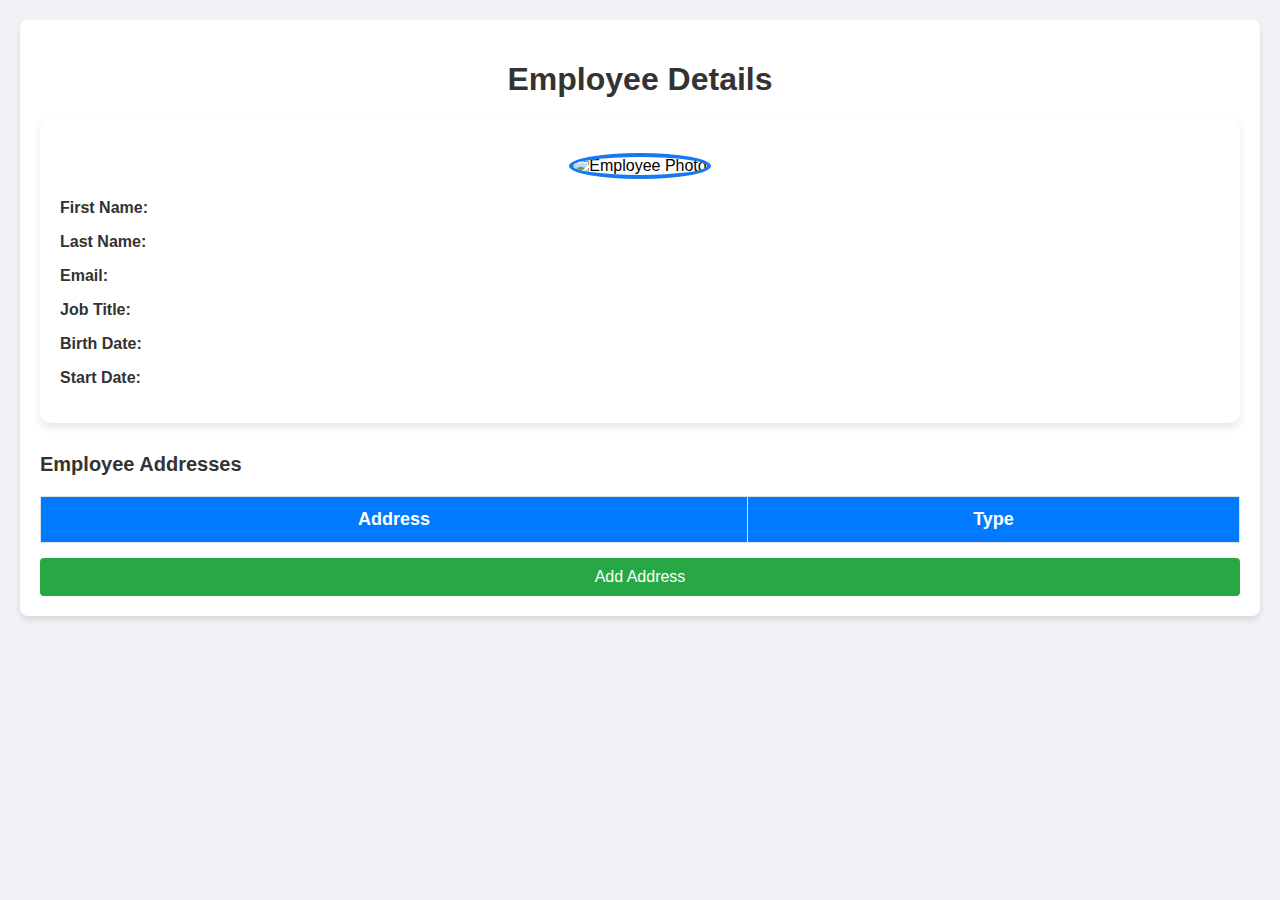
==== employee-details.html @ fe4870d3 "Base Application Complete" ====
<!DOCTYPE html>
<html lang="en">
<head>
  <meta charset="UTF-8">
  <meta name="viewport" content="width=device-width, initial-scale=1.0">
  <title>Employee Details</title>
  <link rel="stylesheet" href="employee-details.css">
</head>
<body>
  <div class="container">
    <h1>Employee Details</h1>

<!-- Employee Details -->
<div id="employeeDetails">
  <img id="employeePhoto" src="" alt="Employee Photo" width="100" />
    <h2 id="employeeName"></h2>

    <div class="employee-info">
      <div class="info-item">
        <label for="employeeFirstName">First Name:</label>
        <p id="employeeFirstName"></p>
        <input id="editFirstName" class="hidden" type="text" />
      </div>
      <div class="info-item">
        <label for="employeeLastName">Last Name:</label>
        <p id="employeeLastName"></p>
        <input id="editLastName" class="hidden" type="text" />
      </div>
      <div class="info-item">
        <label for="employeeEmail">Email:</label>
        <p id="employeeEmail"></p>
        <input id="editEmail" class="hidden" type="email" />
      </div>
      <div class="info-item">
        <label for="employeeJobTitle">Job Title:</label>
        <p id="employeeJobTitle"></p>
      </div>
      <div class="info-item">
        <label for="employeeBirthDate">Birth Date:</label>
        <p id="employeeBirthDate"></p>
        <input id="editBirthDate" class="hidden" type="date" />
      </div>
      <div class="info-item">
        <label for="employeeStartDate">Start Date:</label>
        <p id="employeeStartDate"></p>
        <input id="editStartDate" class="hidden" type="date" />
      </div>
    </div>

    <div id="editButtonContainer" class="hidden">
        <button id="editButton">Edit</button>
        <button id="updateButton" class="hidden">Update</button> <!-- Update button for saving changes -->
    </div>
  </div>
    <div id="addressesSection">
      <h3>Employee Addresses</h3>
      <table id="addressesTable">
        <thead>
          <tr>
            <th>Address</th>
            <th>Type</th>
          </tr>
        </thead>
        <tbody id="addressesList"></tbody>
      </table>
      <button id="addAddressButton">Add Address</button>
    </div>

    <div id="addAddressForm" class="hidden">
      <h3>Enter Address</h3>
      <textarea id="addressField" placeholder="Enter the address"></textarea>
      <select id="addressTypeDropdown">
        <option value="" disabled selected>Select Address Type</option>
      </select>
      <button id="submitAddress">Save Address</button>
    </div>
  </div>

  <script src="employee-details.js"></script>
</body>
</html>
---- employee-details.css ----
/* General Styles */
body {
    font-family: Arial, sans-serif;
    background-color: #f0f2f5;
    margin: 0;
    padding: 0;
  }
  
  .container {
    max-width: 1200px;
    margin: 20px auto;
    padding: 20px;
    background-color: #fff;
    border-radius: 8px;
    box-shadow: 0 4px 6px rgba(0, 0, 0, 0.1);
  }
  
  h1 {
    text-align: center;
    margin-bottom: 20px;
    color: #333;
  }
  
/* Employee Details Section */
#employeeDetails {
    background-color: #ffffff;
    padding: 20px;
    border-radius: 10px;
    box-shadow: 0 4px 8px rgba(0, 0, 0, 0.1);
    margin-bottom: 30px;
    text-align: center;
  }
  
  #employeeDetails img {
    width: 120px;
    height: 120px;
    border-radius: 50%;
    border: 4px solid #1877f2;
    margin-top: 15px;
    object-fit: cover;
  }
  
  #employeeDetails h2 {
    font-size: 24px;
    color: #333;
    font-weight: 600;
    margin-top: 10px;
    margin-bottom: 10px;
  }
  
  .employee-info {
    text-align: left;
    margin-top: 20px;
  }
  
  .info-item {
    margin-bottom: 12px;
  }
  
  .info-item label {
    font-size: 16px;
    color: #333;
    font-weight: 600;
  }
  
  .info-item p {
    font-size: 16px;
    margin-top: 5px;
    color: #555;
  }
  
  #employeeDetails p span {
    font-weight: 600;
    color: #1877f2;
  }
  
  /* Responsive Styles */
  @media (max-width: 768px) {
    #employeeDetails {
      padding: 15px;
    }
  
    #employeeDetails h2 {
      font-size: 20px;
    }
  
    .employee-info .info-item {
      margin-bottom: 10px;
    }
  
    .info-item label {
      font-size: 14px;
    }
  
    .info-item p {
      font-size: 14px;
    }
  
    #employeeDetails img {
      width: 100px;
      height: 100px;
    }
  }
  /* Responsive Styles */
  @media (max-width: 768px) {
    #employeeDetails {
      padding: 15px;
    }
  
    #employeeDetails h2 {
      font-size: 20px;
    }
  
    #employeeDetails p {
      font-size: 14px;
    }
  
    #employeeDetails img {
      width: 100px;
      height: 100px;
    }
  }
  
  
  /* Address List */
  #addressesList {
    list-style-type: none;
    padding-left: 0;
  }
  
  #addressesList li {
    padding: 8px;
    margin: 5px 0;
    background-color: #f4f4f4;
    border-radius: 5px;
  }
  
  #addressesList li:nth-child(even) {
    background-color: #e9ecef;
  }
  
  h3 {
    margin-top: 30px;
    font-size: 20px;
    color: #333;
  }
  
  /* Address Form */
  #addAddressForm {
    margin-top: 20px;
    background-color: #f8f9fa;
    padding: 15px;
    border-radius: 8px;
    box-shadow: 0 4px 6px rgba(0, 0, 0, 0.1);
  }
  
  #addAddressForm input,
  #addAddressForm select {
    padding: 10px;
    margin: 10px 0;
    border: 1px solid #ccc;
    border-radius: 4px;
    font-size: 16px;
    width: 100%;
    box-sizing: border-box;
  }
  
  #addAddressForm button {
    padding: 10px 15px;
    background-color: #28a745;
    color: #fff;
    border: none;
    border-radius: 4px;
    cursor: pointer;
    font-size: 16px;
    width: 100%;
    margin-top: 10px;
  }
  
  #addAddressForm button:hover {
    background-color: #218838;
  }
  
  /* Pagination and Link Styling */
  .pagination {
    display: flex;
    justify-content: center;
    gap: 10px;
    margin-top: 30px;
  }
  
  .pagination button {
    padding: 10px 15px;
    background-color: #007bff;
    color: white;
    border: none;
    border-radius: 4px;
    cursor: pointer;
  }
  
  .pagination button:disabled {
    background-color: #ccc;
    cursor: not-allowed;
  }
  
  .pagination button:hover:not(:disabled) {
    background-color: #0056b3;
  }
  
  a {
    color: #007bff;
    text-decoration: none;
  }
  
  a:hover {
    text-decoration: underline;
  }
  
  #addNewEmployeeButton {
    margin-top: 20px;
    padding: 10px 20px;
    background-color: #28a745;
    border: none;
    color: white;
    border-radius: 4px;
    cursor: pointer;
    font-size: 16px;
  }
  
  #addNewEmployeeButton:hover {
    background-color: #218838;
  }
  
  .hidden {
    display: none;
  }
  
  /* Responsive Styles */
  @media (max-width: 768px) {
    .container {
      padding: 15px;
    }
  
    #employeeDetails p {
      font-size: 14px;
    }
  
    #addressesList li {
      font-size: 14px;
    }
  
    #addAddressForm input,
    #addAddressForm select {
      font-size: 14px;
    }
  
    #addAddressForm button {
      font-size: 14px;
    }
  
    .pagination button {
      padding: 8px 12px;
    }
  }

  /* Address Table Styles */
#addressesTable {
    width: 100%;
    border-collapse: collapse; /* Remove the space between cells */
    margin-top: 20px;
  }
  
  #addressesTable th, #addressesTable td {
    padding: 12px 15px;
    border: 1px solid #dee2e6; /* Light grey border */
    text-align: left;
  }
  
  #addressesTable th {
    background-color: #007bff;
    color: #fff;
    font-size: 18px;
    font-weight: bold;
  }
  
  #addressesTable td {
    background-color: #f9f9f9;
    font-size: 16px;
    color: #333;
  }
  
  #addressesTable tr:nth-child(even) td {
    background-color: #f4f6f9; /* Light background for alternate rows */
  }
  
  #addressesTable tr:hover td {
    background-color: #e1e1e1; /* Slight darkening on hover */
  }
  
  #addressesTable td {
    border-bottom: 1px solid #ddd;
  }
  
  /* Header Text Alignment */
  #addressesTable th {
    text-align: center;
  }
  
  /* Styling for the Add Address Button */
  #addAddressButton {
    padding: 10px 20px;
    background-color: #28a745;
    color: #fff;
    border: none;
    border-radius: 4px;
    cursor: pointer;
    font-size: 16px;
    margin-top: 15px;
    display: block;
    width: 100%;
  }
  
  #addAddressButton:hover {
    background-color: #218838;
  }
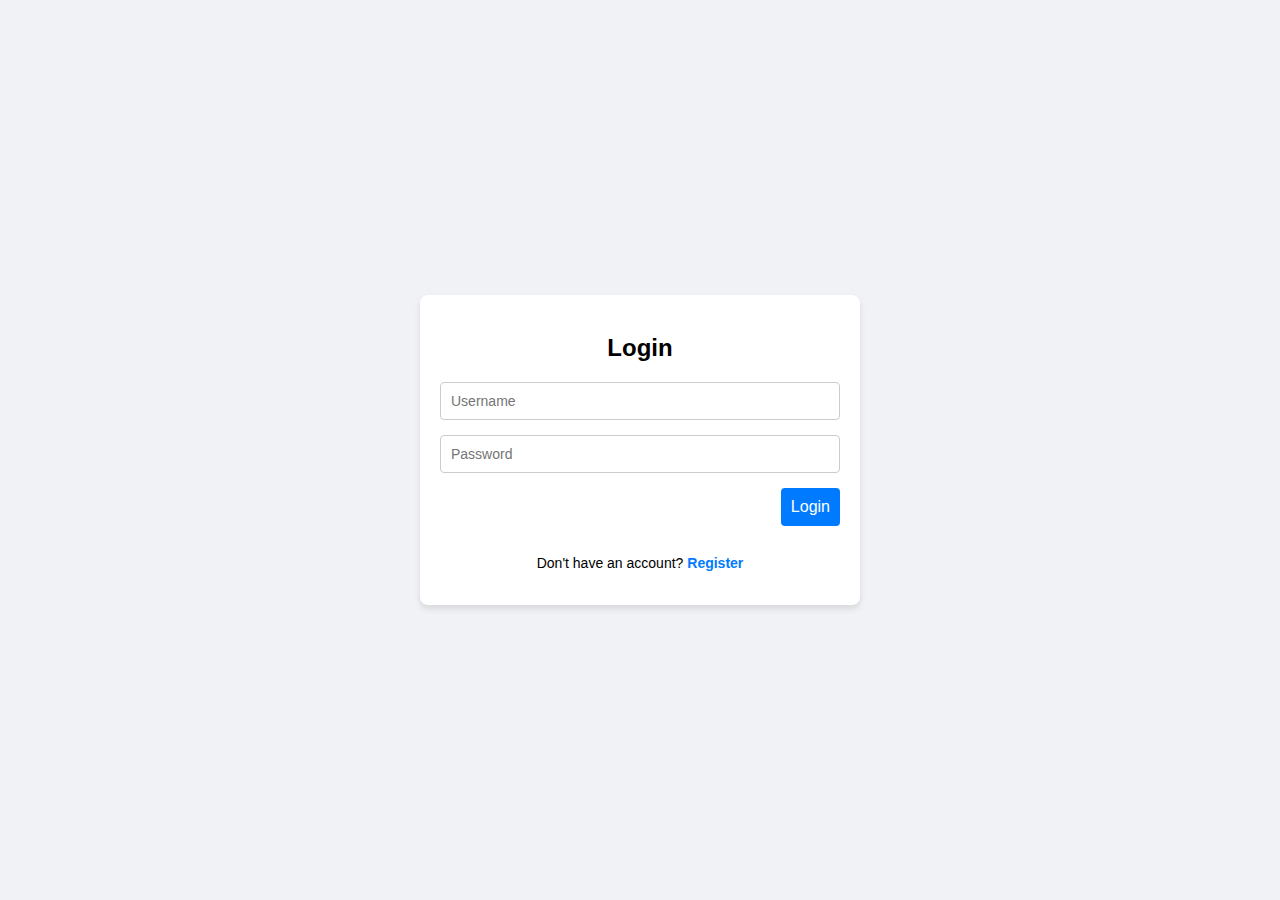
==== commit e73d158e: "First Front-End commit" ====
--- a/employee-details.html
+++ b/employee-details.html
@@ -10,68 +10,27 @@
   <div class="container">
     <h1>Employee Details</h1>
 
-<!-- Employee Details -->
-<div id="employeeDetails">
-  <img id="employeePhoto" src="" alt="Employee Photo" width="100" />
-    <h2 id="employeeName"></h2>
-
-    <div class="employee-info">
-      <div class="info-item">
-        <label for="employeeFirstName">First Name:</label>
-        <p id="employeeFirstName"></p>
-        <input id="editFirstName" class="hidden" type="text" />
-      </div>
-      <div class="info-item">
-        <label for="employeeLastName">Last Name:</label>
-        <p id="employeeLastName"></p>
-        <input id="editLastName" class="hidden" type="text" />
-      </div>
-      <div class="info-item">
-        <label for="employeeEmail">Email:</label>
-        <p id="employeeEmail"></p>
-        <input id="editEmail" class="hidden" type="email" />
-      </div>
-      <div class="info-item">
-        <label for="employeeJobTitle">Job Title:</label>
-        <p id="employeeJobTitle"></p>
-      </div>
-      <div class="info-item">
-        <label for="employeeBirthDate">Birth Date:</label>
-        <p id="employeeBirthDate"></p>
-        <input id="editBirthDate" class="hidden" type="date" />
-      </div>
-      <div class="info-item">
-        <label for="employeeStartDate">Start Date:</label>
-        <p id="employeeStartDate"></p>
-        <input id="editStartDate" class="hidden" type="date" />
-      </div>
+    <!-- Employee Details -->
+    <div id="employeeDetails">
+      <img id="employeePhoto" src="" alt="Employee Photo" width="100" />
+      <h2 id="employeeName"></h2>
+      <p id="employeeEmail"></p>
+      <p id="employeeJobTitle"></p>
+      <p id="employeeBirthDate"></p>
+      <p id="employeeStartDate"></p>
     </div>
 
-    <div id="editButtonContainer" class="hidden">
-        <button id="editButton">Edit</button>
-        <button id="updateButton" class="hidden">Update</button> <!-- Update button for saving changes -->
-    </div>
-  </div>
+    <!-- Addresses Section -->
     <div id="addressesSection">
       <h3>Employee Addresses</h3>
-      <table id="addressesTable">
-        <thead>
-          <tr>
-            <th>Address</th>
-            <th>Type</th>
-          </tr>
-        </thead>
-        <tbody id="addressesList"></tbody>
-      </table>
+      <ul id="addressesList"></ul>
       <button id="addAddressButton">Add Address</button>
     </div>
 
+    <!-- Add Address Form (only for Admin) -->
     <div id="addAddressForm" class="hidden">
       <h3>Enter Address</h3>
       <textarea id="addressField" placeholder="Enter the address"></textarea>
-      <select id="addressTypeDropdown">
-        <option value="" disabled selected>Select Address Type</option>
-      </select>
       <button id="submitAddress">Save Address</button>
     </div>
   </div>
--- a/employee-details.css
+++ b/employee-details.css
@@ -21,106 +21,21 @@
     color: #333;
   }
   
-/* Employee Details Section */
-#employeeDetails {
-    background-color: #ffffff;
-    padding: 20px;
-    border-radius: 10px;
-    box-shadow: 0 4px 8px rgba(0, 0, 0, 0.1);
+  /* Employee Details Section */
+  #employeeDetails {
     margin-bottom: 30px;
-    text-align: center;
+  }
+  
+  #employeeDetails p {
+    font-size: 16px;
+    margin-bottom: 10px;
   }
   
   #employeeDetails img {
-    width: 120px;
-    height: 120px;
-    border-radius: 50%;
-    border: 4px solid #1877f2;
+    border-radius: 8px;
+    max-width: 150px;
     margin-top: 15px;
-    object-fit: cover;
   }
-  
-  #employeeDetails h2 {
-    font-size: 24px;
-    color: #333;
-    font-weight: 600;
-    margin-top: 10px;
-    margin-bottom: 10px;
-  }
-  
-  .employee-info {
-    text-align: left;
-    margin-top: 20px;
-  }
-  
-  .info-item {
-    margin-bottom: 12px;
-  }
-  
-  .info-item label {
-    font-size: 16px;
-    color: #333;
-    font-weight: 600;
-  }
-  
-  .info-item p {
-    font-size: 16px;
-    margin-top: 5px;
-    color: #555;
-  }
-  
-  #employeeDetails p span {
-    font-weight: 600;
-    color: #1877f2;
-  }
-  
-  /* Responsive Styles */
-  @media (max-width: 768px) {
-    #employeeDetails {
-      padding: 15px;
-    }
-  
-    #employeeDetails h2 {
-      font-size: 20px;
-    }
-  
-    .employee-info .info-item {
-      margin-bottom: 10px;
-    }
-  
-    .info-item label {
-      font-size: 14px;
-    }
-  
-    .info-item p {
-      font-size: 14px;
-    }
-  
-    #employeeDetails img {
-      width: 100px;
-      height: 100px;
-    }
-  }
-  /* Responsive Styles */
-  @media (max-width: 768px) {
-    #employeeDetails {
-      padding: 15px;
-    }
-  
-    #employeeDetails h2 {
-      font-size: 20px;
-    }
-  
-    #employeeDetails p {
-      font-size: 14px;
-    }
-  
-    #employeeDetails img {
-      width: 100px;
-      height: 100px;
-    }
-  }
-  
   
   /* Address List */
   #addressesList {
@@ -262,65 +177,4 @@
       padding: 8px 12px;
     }
   }
-
-  /* Address Table Styles */
-#addressesTable {
-    width: 100%;
-    border-collapse: collapse; /* Remove the space between cells */
-    margin-top: 20px;
-  }
-  
-  #addressesTable th, #addressesTable td {
-    padding: 12px 15px;
-    border: 1px solid #dee2e6; /* Light grey border */
-    text-align: left;
-  }
-  
-  #addressesTable th {
-    background-color: #007bff;
-    color: #fff;
-    font-size: 18px;
-    font-weight: bold;
-  }
-  
-  #addressesTable td {
-    background-color: #f9f9f9;
-    font-size: 16px;
-    color: #333;
-  }
-  
-  #addressesTable tr:nth-child(even) td {
-    background-color: #f4f6f9; /* Light background for alternate rows */
-  }
-  
-  #addressesTable tr:hover td {
-    background-color: #e1e1e1; /* Slight darkening on hover */
-  }
-  
-  #addressesTable td {
-    border-bottom: 1px solid #ddd;
-  }
-  
-  /* Header Text Alignment */
-  #addressesTable th {
-    text-align: center;
-  }
-  
-  /* Styling for the Add Address Button */
-  #addAddressButton {
-    padding: 10px 20px;
-    background-color: #28a745;
-    color: #fff;
-    border: none;
-    border-radius: 4px;
-    cursor: pointer;
-    font-size: 16px;
-    margin-top: 15px;
-    display: block;
-    width: 100%;
-  }
-  
-  #addAddressButton:hover {
-    background-color: #218838;
-  }
   